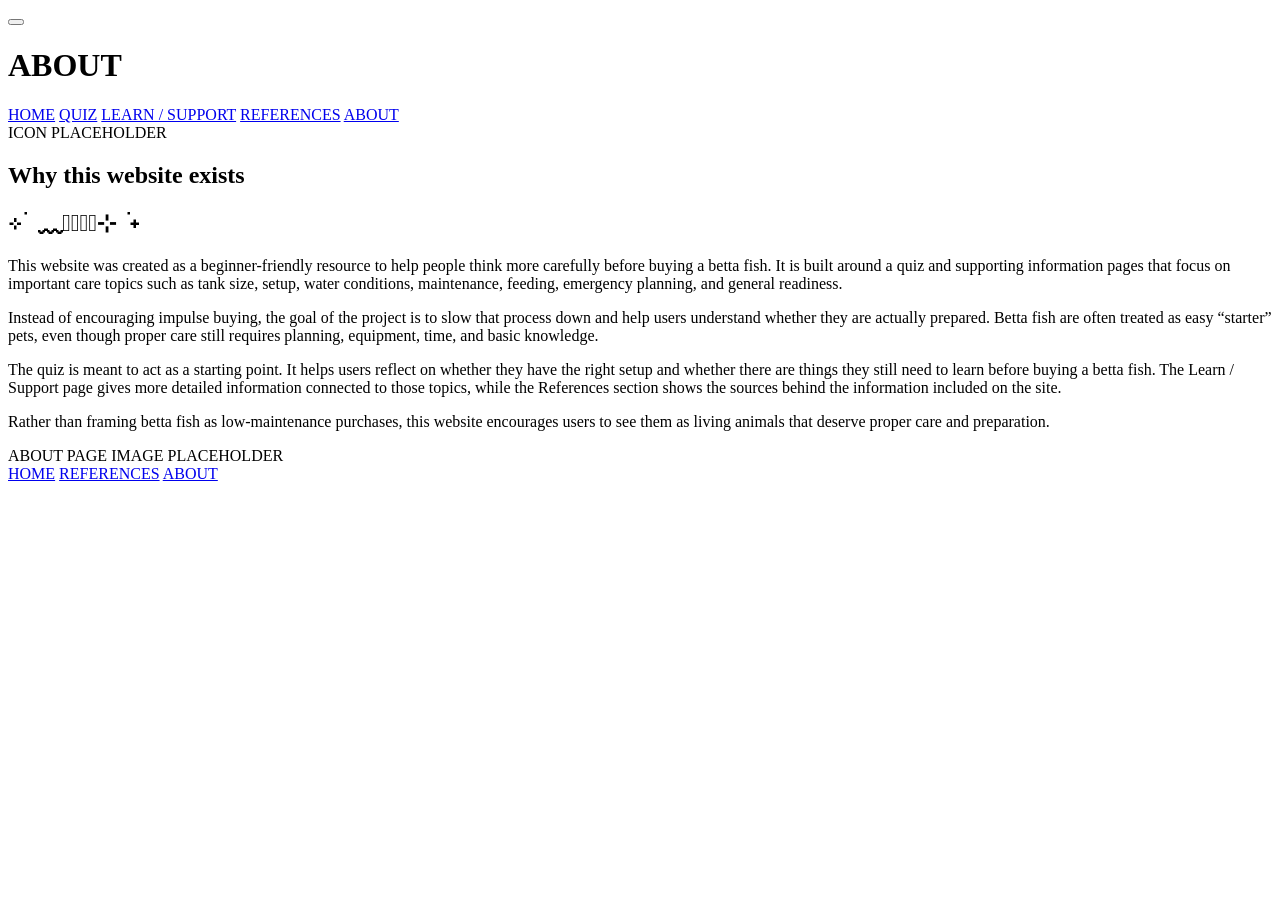
==== about.html @ 3f6b19b3 "Add files via upload" ====
<!DOCTYPE html>
<html lang="en">
<head>
    <meta charset="UTF-8">
    <meta name="viewport" content="width=device-width, initial-scale=1.0">
    <title>About | Betta Fish Readiness</title>
    <link rel="stylesheet" href="css/main.css">
    <link rel="stylesheet" href="css/about.css">
</head>
<body>

    <header class="site-header">

    <div class="mobile-nav-bar">

        <button type="button" class="nav-toggle" id="nav-toggle" aria-expanded="false" aria-controls="site-nav" aria-label="Open navigation menu">
            <span></span>
            <span></span>
            <span></span>
        </button>

        <h1>ABOUT</h1>

    </div>

    <nav id="site-nav">

        <a href="index.html" class="nav-home"><span>HOME</span></a>
        <a href="quiz.html" class="nav-quiz"><span>QUIZ</span></a>
        <a href="learn.html" class="nav-learn"><span>LEARN / SUPPORT</span></a>
        <a href="learn.html#references" class="nav-references"><span>REFERENCES</span></a>
        <a href="about.html" class="nav-about"><span>ABOUT</span></a>

    </nav>

</header>

    <main>

        <section>

            <div class="about-top-icon-placeholder">
                <span>ICON PLACEHOLDER</span>
            </div>

            <h2>Why this website exists</h2>
            <h2>⊹ ࣪ ﹏𓊝﹏𓂁﹏⊹ ࣪ ˖</h2>

            <p>
                This website was created as a beginner-friendly resource to help people think more carefully before buying a betta fish.
                It is built around a quiz and supporting information pages that focus on important care topics such as tank size, setup, water conditions, maintenance, feeding, emergency planning, and general readiness.
            </p>

            <p>
                Instead of encouraging impulse buying, the goal of the project is to slow that process down and help users understand whether they are actually prepared.
                Betta fish are often treated as easy “starter” pets, even though proper care still requires planning, equipment, time, and basic knowledge.
            </p>

            <p>
                The quiz is meant to act as a starting point.
                It helps users reflect on whether they have the right setup and whether there are things they still need to learn before buying a betta fish.
                The Learn / Support page gives more detailed information connected to those topics, while the References section shows the sources behind the information included on the site.
            </p>

            <p>
                Rather than framing betta fish as low-maintenance purchases, this website encourages users to see them as living animals that deserve proper care and preparation.
            </p>

            <div class="about-image-placeholder">
                <span>ABOUT PAGE IMAGE PLACEHOLDER</span>
            </div>

        </section>

    </main>

    <footer>

        <a href="index.html">HOME</a>
        <a href="learn.html#references">REFERENCES</a>
        <a href="about.html">ABOUT</a>

    </footer>

    <script>
    const navToggle = document.getElementById("nav-toggle");
    const siteHeader = document.querySelector(".site-header");

    if(navToggle && siteHeader){

        navToggle.addEventListener("click", function(){

            siteHeader.classList.toggle("nav-open");

            const isOpen = siteHeader.classList.contains("nav-open");
            navToggle.setAttribute("aria-expanded", String(isOpen));

        });

    }
</script>

</body>
</html>
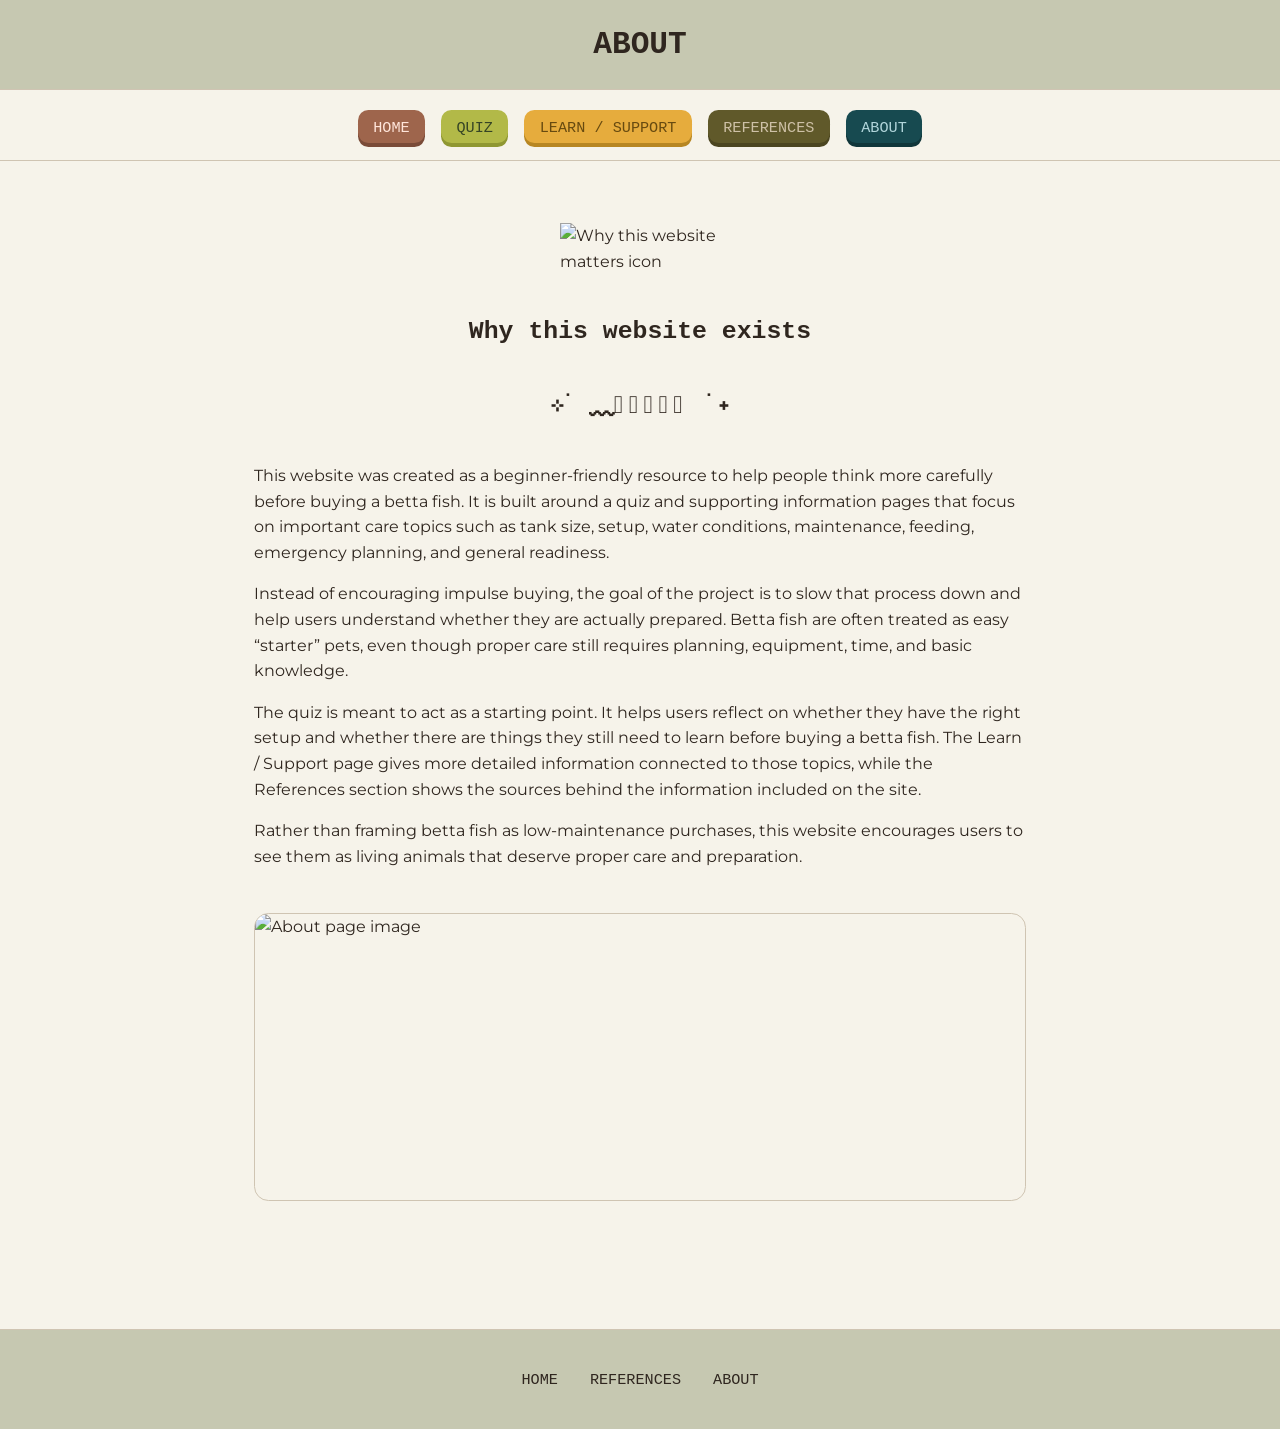
==== commit cb13d3fa: "Add files via upload" ====
--- a/about.html
+++ b/about.html
@@ -11,36 +11,36 @@
 
     <header class="site-header">
 
-    <div class="mobile-nav-bar">
+        <div class="mobile-nav-bar">
 
-        <button type="button" class="nav-toggle" id="nav-toggle" aria-expanded="false" aria-controls="site-nav" aria-label="Open navigation menu">
-            <span></span>
-            <span></span>
-            <span></span>
-        </button>
+            <button type="button" class="nav-toggle" id="nav-toggle">
+                <span></span>
+                <span></span>
+                <span></span>
+            </button>
 
-        <h1>ABOUT</h1>
+            <h1>ABOUT</h1>
 
-    </div>
+        </div>
 
-    <nav id="site-nav">
+        <nav id="site-nav">
 
-        <a href="index.html" class="nav-home"><span>HOME</span></a>
-        <a href="quiz.html" class="nav-quiz"><span>QUIZ</span></a>
-        <a href="learn.html" class="nav-learn"><span>LEARN / SUPPORT</span></a>
-        <a href="learn.html#references" class="nav-references"><span>REFERENCES</span></a>
-        <a href="about.html" class="nav-about"><span>ABOUT</span></a>
+            <a href="index.html" class="nav-home"><span>HOME</span></a>
+            <a href="quiz.html" class="nav-quiz"><span>QUIZ</span></a>
+            <a href="learn.html" class="nav-learn"><span>LEARN / SUPPORT</span></a>
+            <a href="learn.html#references" class="nav-references"><span>REFERENCES</span></a>
+            <a href="about.html" class="nav-about"><span>ABOUT</span></a>
 
-    </nav>
+        </nav>
 
-</header>
+    </header>
 
     <main>
 
         <section>
 
             <div class="about-top-icon-placeholder">
-                <span>ICON PLACEHOLDER</span>
+                <img src="assets/why-this-matters.png" alt="Why this website matters icon" class="about-top-icon">
             </div>
 
             <h2>Why this website exists</h2>
@@ -67,7 +67,7 @@
             </p>
 
             <div class="about-image-placeholder">
-                <span>ABOUT PAGE IMAGE PLACEHOLDER</span>
+                <img src="assets/about-2.png" alt="About page image" class="about-image">
             </div>
 
         </section>
@@ -83,22 +83,19 @@
     </footer>
 
     <script>
-    const navToggle = document.getElementById("nav-toggle");
-    const siteHeader = document.querySelector(".site-header");
+        const navToggle=document.getElementById("nav-toggle");
+        const siteHeader=document.querySelector(".site-header");
 
-    if(navToggle && siteHeader){
+        if(navToggle && siteHeader){
 
-        navToggle.addEventListener("click", function(){
+            navToggle.addEventListener("click", function(){
 
-            siteHeader.classList.toggle("nav-open");
+                siteHeader.classList.toggle("nav-open");
 
-            const isOpen = siteHeader.classList.contains("nav-open");
-            navToggle.setAttribute("aria-expanded", String(isOpen));
+            });
 
-        });
-
-    }
-</script>
+        }
+    </script>
 
 </body>
 </html>
--- a/css/main.css
+++ b/css/main.css
@@ -0,0 +1,526 @@
+
+@import url("https://fonts.googleapis.com/css2?family=Montserrat:wght@400;500;600;700&display=swap");
+@import url("IosevkaEtoile.css");
+
+*,
+*::before,
+*::after{
+
+    box-sizing:border-box;
+
+}
+
+html{
+
+    scroll-behavior:smooth;
+    -webkit-text-size-adjust:100%;
+
+}
+
+body{
+
+    margin:0;
+    min-width:320px;
+    font-family:"Montserrat", sans-serif;
+    line-height:1.6;
+    background-color:#f6f3ea;
+    color:#2f261f;
+    overflow-x:hidden;
+
+}
+
+img{
+
+    display:block;
+    max-width:100%;
+    height:auto;
+
+}
+
+a{
+
+    color:inherit;
+    text-decoration:none;
+
+}
+
+button,
+input,
+textarea,
+select{
+
+    font:inherit;
+
+}
+
+button{
+
+    cursor:pointer;
+
+}
+
+header,
+main,
+footer{
+
+    width:100%;
+
+}
+
+main{
+
+    padding:1.25rem 1rem 3.25rem;
+
+}
+
+section{
+
+    margin-bottom:1.5rem;
+
+}
+
+h1,
+h2,
+h3,
+nav a,
+button,
+.nav-toggle{
+
+    font-family:"Iosevka Etoile Web", monospace;
+
+}
+
+h1,
+h2,
+h3,
+p,
+ul{
+
+    margin-top:0;
+
+}
+
+ul{
+
+    padding-left:1.25rem;
+
+}
+
+header{
+
+    width:100%;
+    max-width:none;
+    margin:0;
+    padding:0 0 1.25rem;
+
+}
+
+header h1{
+
+    margin-bottom:0;
+    font-size:1.9rem;
+    line-height:1;
+    text-align:center;
+    font-weight:700;
+
+}
+
+.mobile-nav-bar{
+
+    position:relative;
+    display:flex;
+    align-items:center;
+    justify-content:center;
+    min-height:4.9rem;
+    padding:1rem;
+    border-bottom:1px solid #cfc4b2;
+    background-color:#c6c8b1;
+
+}
+
+.mobile-nav-bar h1{
+
+    margin-bottom:0;
+    text-align:center;
+
+}
+
+.nav-toggle{
+
+    position:absolute;
+    left:1rem;
+    top:50%;
+    transform:translateY(-50%);
+    display:flex;
+    flex-direction:column;
+    align-items:center;
+    justify-content:center;
+    gap:0.22rem;
+    width:2.2rem;
+    height:2.2rem;
+    padding:0;
+    margin:0;
+    border:0;
+    background-color:transparent;
+    color:#2f261f;
+    flex-shrink:0;
+
+}
+
+.nav-toggle span{
+
+    display:block;
+    width:1.25rem;
+    height:2px;
+    background-color:#2f261f;
+
+}
+
+nav{
+
+    display:none;
+
+}
+
+header.nav-open nav{
+
+    display:flex;
+    flex-wrap:wrap;
+    justify-content:center;
+    gap:0.9rem 0.85rem;
+    padding:1rem;
+    border-bottom:1px solid #cfc4b2;
+
+}
+
+nav a{
+
+    position:relative;
+    top:2px;
+    z-index:0;
+    display:flex;
+    align-items:center;
+    justify-content:center;
+    min-width:5rem;
+    padding:0.6rem 0.75rem;
+    border:1px solid transparent;
+    border-radius:0.65rem;
+    font-family:"Iosevka Etoile Web", monospace;
+    font-size:0.9rem;
+    line-height:1;
+    text-align:center;
+    box-shadow:0 4px 0 rgba(0, 0, 0, 0.2);
+
+}
+
+nav a span{
+
+    position:relative;
+    top:2px;
+
+}
+
+nav a.nav-home{
+
+    background-color:#9E654C;
+    color:#FFE5DA;
+    box-shadow:0 4px 0 #7A4B38;
+
+}
+
+nav a.nav-quiz{
+
+    background-color:#B2B948;
+    color:#354425;
+    box-shadow:0 4px 0 #8F9732;
+
+}
+
+nav a.nav-learn{
+
+    background-color:#E6AC3D;
+    color:#674A10;
+    box-shadow:0 4px 0 #B78622;
+
+}
+
+nav a.nav-references{
+
+    background-color:#60592A;
+    color:#CEC1A7;
+    box-shadow:0 4px 0 #4B4520;
+
+}
+
+nav a.nav-about{
+
+    background-color:#174A50;
+    color:#B1D5DA;
+    box-shadow:0 4px 0 #10363A;
+
+}
+
+main,
+footer{
+
+    max-width:900px;
+    margin:0 auto;
+
+}
+
+main section{
+
+    padding:1.25rem;
+    border:1px solid #cfc4b2;
+    border-radius:0.9rem;
+
+}
+
+h2{
+
+    margin-bottom:1.5rem;
+    font-size:1.3rem;
+    text-align:center;
+
+}
+
+h3{
+
+    margin-bottom:0.65rem;
+    font-size:1.05rem;
+
+}
+
+.section-divider{
+
+    margin-top:-0.35rem;
+    margin-bottom:1rem;
+    text-align:center;
+    font-size:1rem;
+    line-height:1.2;
+
+}
+
+p,
+li{
+
+    font-size:0.95rem;
+
+}
+
+footer a{
+
+    font-family:"Iosevka Etoile Web", monospace;
+    font-size:0.95rem;
+    line-height:1.2;
+    text-align:center;
+
+}
+
+p:last-child,
+ul:last-child,
+ol:last-child{
+
+    margin-bottom:0;
+
+}
+
+li + li{
+
+    margin-top:0.45rem;
+
+}
+
+main a,
+footer a{
+
+    text-underline-offset:0.2rem;
+
+}
+
+button,
+main a[href],
+footer a{
+
+    transition:0.2s ease;
+
+}
+
+button,
+nav a{
+
+    border-radius:0.65rem;
+
+}
+
+button{
+
+    padding:0.7rem 1rem;
+    background-color:#e8e1d2;
+    color:#2f261f;
+
+}
+
+button:not(.nav-toggle):hover,
+nav a:hover{
+
+    filter:brightness(0.82);
+
+}
+
+button:not(.nav-toggle):hover,
+button:not(.nav-toggle):hover span,
+nav a:hover,
+nav a:hover span{
+
+    font-style:italic;
+
+}
+
+footer{
+
+    position:relative;
+    width:100%;
+    max-width:none;
+    margin:0;
+    padding:2.6rem 1.5rem 2rem;
+    display:flex;
+    flex-wrap:wrap;
+    justify-content:center;
+    align-items:center;
+    gap:2rem;
+    border-top:0;
+    background-color:#c6c8b1;
+
+}
+
+@media screen and (min-width:700px){
+
+    body{
+
+        min-height:100vh;
+        display:flex;
+        flex-direction:column;
+
+    }
+
+    header{
+
+        padding:0 0 1.5rem;
+
+    }
+
+    main{
+
+        flex:1;
+        padding:1.5rem 1.5rem 3.5rem;
+
+    }
+
+    .mobile-nav-bar{
+
+        display:flex;
+        align-items:center;
+        justify-content:center;
+        min-height:5.6rem;
+        padding:1rem 1.5rem;
+        margin-bottom:1.15rem;
+        border-bottom:1px solid #cfc4b2;
+        background-color:#c6c8b1;
+
+    }
+
+    header h1{
+
+        margin-bottom:0;
+        font-size:1.95rem;
+        line-height:1;
+
+    }
+
+    h2{
+
+        font-size:1.55rem;
+
+    }
+
+    h3{
+
+        font-size:1.15rem;
+
+    }
+
+    p,
+    li{
+
+        font-size:1rem;
+
+    }
+
+    .nav-toggle{
+
+        display:none;
+
+    }
+
+    nav{
+
+        display:flex;
+        flex-wrap:wrap;
+        justify-content:center;
+        gap:1.05rem 1rem;
+        padding:0 1.5rem 1.15rem;
+        border-bottom:1px solid #cfc4b2;
+
+    }
+
+    header.nav-open nav{
+
+        padding:0 1.5rem 1.15rem;
+        border-bottom:1px solid #cfc4b2;
+
+    }
+
+    nav a{
+
+        min-width:auto;
+        padding:0.5rem 0.9rem;
+        font-size:0.95rem;
+
+    }
+
+    main section{
+
+        padding:1.5rem;
+
+    }
+
+    footer{
+
+        position:relative;
+        width:100%;
+        max-width:none;
+        margin:0;
+        padding:2.6rem 1.5rem 2.5rem;
+        display:flex;
+        flex-wrap:wrap;
+        justify-content:center;
+        align-items:center;
+        gap:2rem;
+        border-top:0;
+        background-color:#c6c8b1;
+
+    }
+
+    footer::before{
+
+        content:"";
+        position:absolute;
+        top:0;
+        left:0;
+        width:100%;
+        border-top:1px solid #cfc4b2;
+
+    }
+
+}
--- a/css/about.css
+++ b/css/about.css
@@ -0,0 +1,99 @@
+main section{
+
+    padding-top:2rem;
+    padding-bottom:2.25rem;
+
+}
+
+main section:first-of-type{
+
+    border:0;
+    padding-top:0.65rem;
+    padding-left:2.25rem;
+    padding-right:2.25rem;
+
+}
+
+main section:first-of-type h2{
+
+    margin-bottom:2rem;
+
+}
+
+.about-top-icon-placeholder{
+
+    display:block;
+    width:8.5rem;
+    margin:0 auto 2.1rem;
+    border:0;
+    border-radius:0;
+    background:none;
+    overflow:visible;
+
+}
+
+.about-top-icon{
+
+    display:block;
+    width:100%;
+    height:auto;
+
+}
+
+.about-image-placeholder{
+
+    position:relative;
+    display:block;
+    width:100%;
+    min-height:15rem;
+    height:15rem;
+    margin-top:2.35rem;
+    margin-bottom:0.5rem;
+    overflow:hidden;
+    border:1px solid #cfc4b2;
+    border-radius:0.9rem;
+
+}
+
+.about-image{
+
+    display:block;
+    width:100%;
+    height:100%;
+    object-fit:cover;
+
+}
+
+@media screen and (min-width:700px){
+
+    main section:first-of-type{
+
+        padding-top:0.9rem;
+        padding-left:2.5rem;
+        padding-right:2.5rem;
+
+    }
+
+    main section:first-of-type h2{
+
+        margin-bottom:2.25rem;
+
+    }
+
+    .about-top-icon-placeholder{
+
+        width:10rem;
+        margin-bottom:2.35rem;
+
+    }
+
+    .about-image-placeholder{
+
+        min-height:18rem;
+        height:18rem;
+        margin-top:2.75rem;
+        margin-bottom:0.75rem;
+
+    }
+
+}
